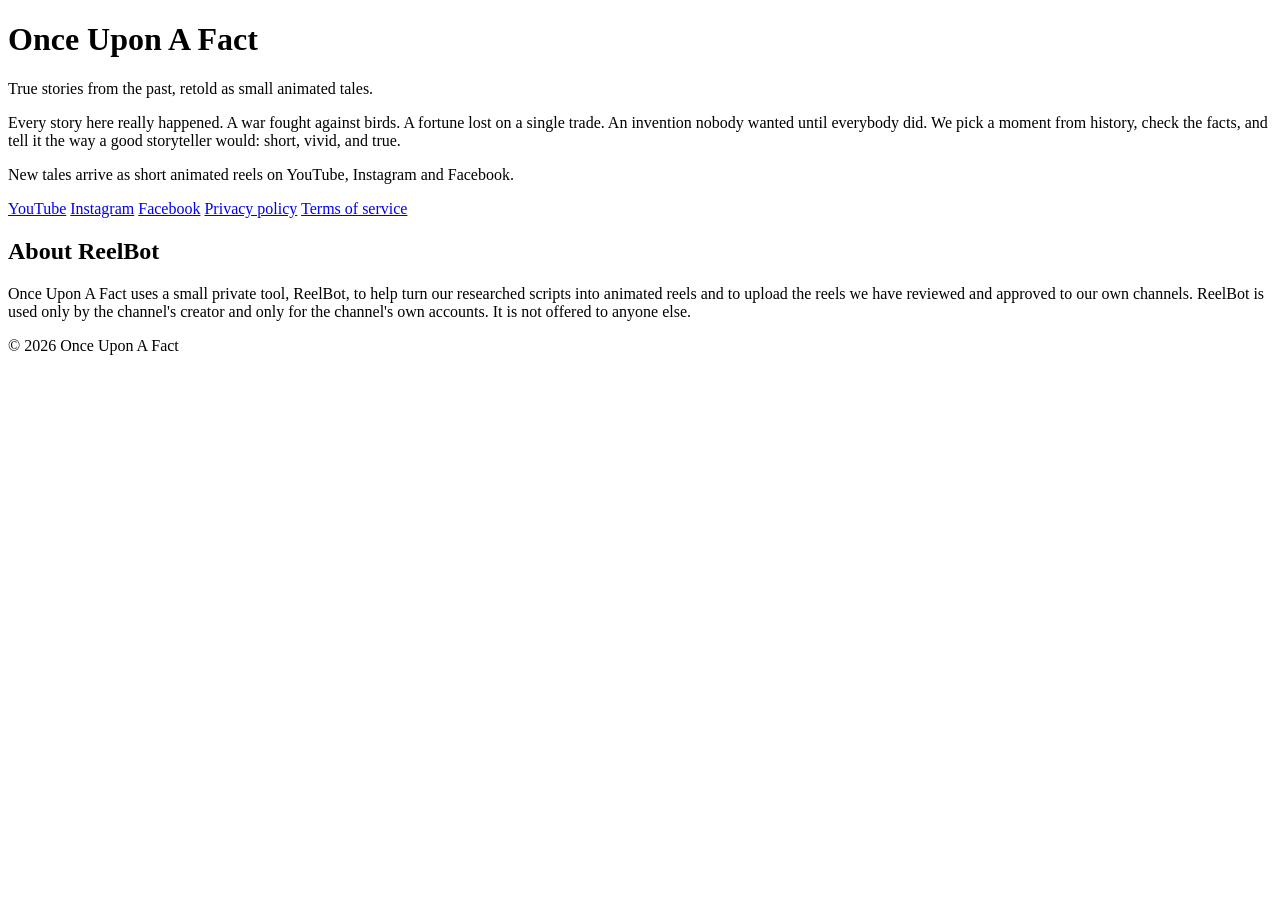
==== index.html @ b7dcbe83 "Create index.html" ====
<!DOCTYPE html>
<html lang="en">
<head>
<meta charset="utf-8">
<meta name="viewport" content="width=device-width, initial-scale=1">
<title>Once Upon A Fact</title>
<meta name="description" content="True stories from the past, retold as small animated tales.">
<link rel="stylesheet" href="style.css">
</head>
<body>
<main>
  <div class="eye" aria-hidden="true"></div>
  <h1>Once Upon A Fact</h1>
  <p class="tagline">True stories from the past, retold as small animated tales.</p>

  <p>Every story here really happened. A war fought against birds. A fortune lost on a single trade. An invention nobody wanted until everybody did. We pick a moment from history, check the facts, and tell it the way a good storyteller would: short, vivid, and true.</p>

  <p>New tales arrive as short animated reels on YouTube, Instagram and Facebook.</p>

  <nav>
    <a href="https://www.youtube.com/channel/UCBsdCJqikA54wJoYpeuyEow">YouTube</a>
    <a href="https://www.instagram.com/onceuponafkt/">Instagram</a>
    <a href="https://www.facebook.com/profile.php?id=61596524797355">Facebook</a>
    <a href="privacy.html">Privacy policy</a>
    <a href="terms.html">Terms of service</a>
  </nav>

  <h2>About ReelBot</h2>
  <p>Once Upon A Fact uses a small private tool, ReelBot, to help turn our researched scripts into animated reels and to upload the reels we have reviewed and approved to our own channels. ReelBot is used only by the channel's creator and only for the channel's own accounts. It is not offered to anyone else.</p>

  <footer>© 2026 Once Upon A Fact</footer>
</main>
</body>
</html>
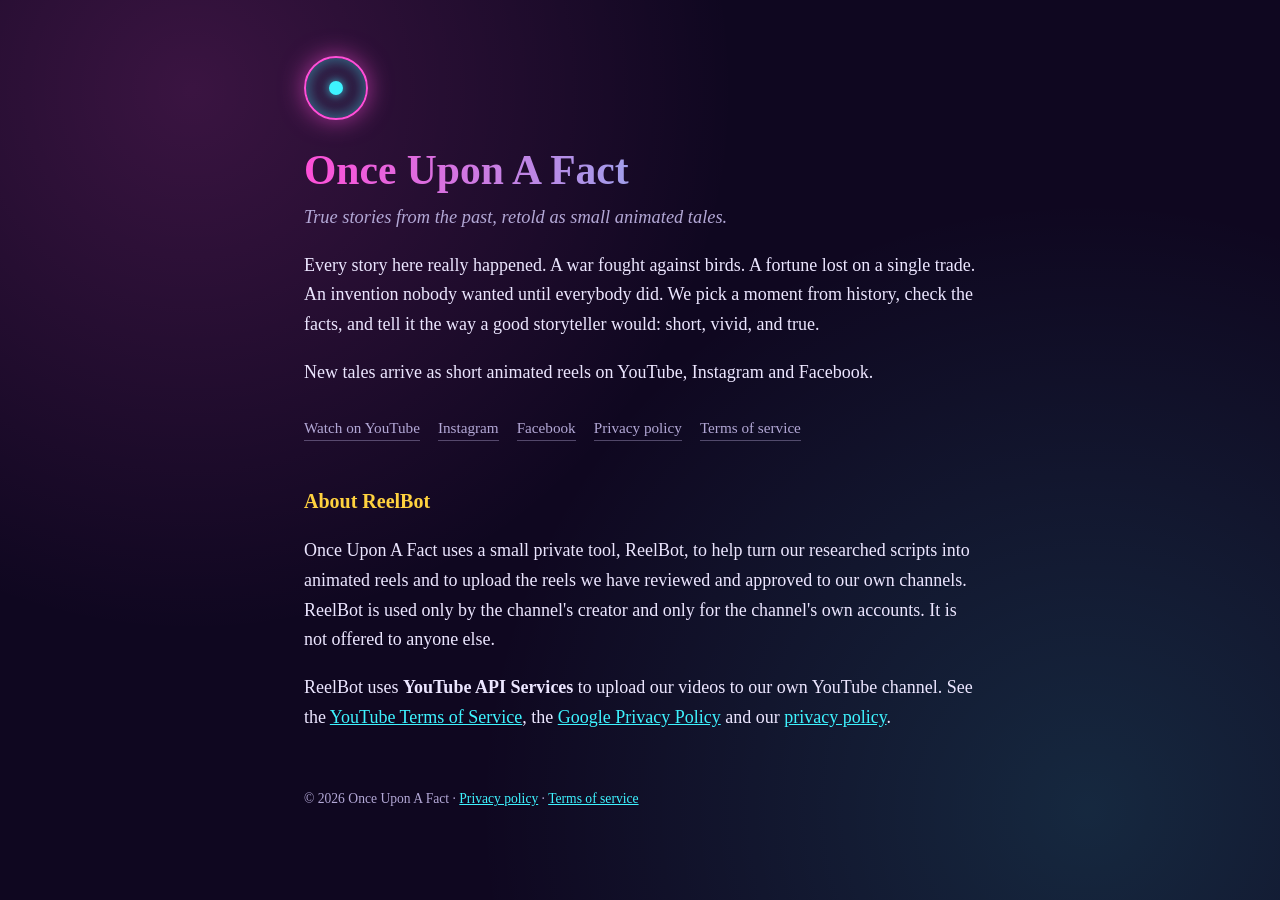
==== commit 3c3fc166: "Update index.html" ====
--- a/index.html
+++ b/index.html
@@ -18,7 +18,7 @@
   <p>New tales arrive as short animated reels on YouTube, Instagram and Facebook.</p>
 
   <nav>
-    <a href="https://www.youtube.com/channel/UCBsdCJqikA54wJoYpeuyEow">YouTube</a>
+    <a href="https://www.youtube.com/channel/UCBsdCJqikA54wJoYpeuyEow">Watch on YouTube</a>
     <a href="https://www.instagram.com/onceuponafkt/">Instagram</a>
     <a href="https://www.facebook.com/profile.php?id=61596524797355">Facebook</a>
     <a href="privacy.html">Privacy policy</a>
@@ -28,7 +28,9 @@
   <h2>About ReelBot</h2>
   <p>Once Upon A Fact uses a small private tool, ReelBot, to help turn our researched scripts into animated reels and to upload the reels we have reviewed and approved to our own channels. ReelBot is used only by the channel's creator and only for the channel's own accounts. It is not offered to anyone else.</p>
 
-  <footer>© 2026 Once Upon A Fact</footer>
+  <p class="yt">ReelBot uses <strong>YouTube API Services</strong> to upload our videos to our own YouTube channel. See the <a href="https://www.youtube.com/t/terms">YouTube Terms of Service</a>, the <a href="https://policies.google.com/privacy">Google Privacy Policy</a> and our <a href="privacy.html">privacy policy</a>.</p>
+
+  <footer>© 2026 Once Upon A Fact · <a href="privacy.html">Privacy policy</a> · <a href="terms.html">Terms of service</a></footer>
 </main>
 </body>
 </html>
--- a/style.css
+++ b/style.css
@@ -0,0 +1,44 @@
+:root {
+  --night: #0f0720;
+  --ink: #ece6ff;
+  --muted: #b3a8d6;
+  --magenta: #ff4fd8;
+  --cyan: #3ef3ff;
+  --gold: #ffd23f;
+}
+* { box-sizing: border-box; }
+body {
+  margin: 0;
+  min-height: 100vh;
+  background:
+    radial-gradient(circle at 15% 10%, rgba(255, 79, 216, 0.18), transparent 40%),
+    radial-gradient(circle at 85% 90%, rgba(62, 243, 255, 0.14), transparent 45%),
+    var(--night);
+  color: var(--ink);
+  font: 18px/1.65 Georgia, "Iowan Old Style", "Times New Roman", serif;
+}
+main { max-width: 720px; margin: 0 auto; padding: 56px 24px 72px; }
+h1 {
+  font-size: 2.6rem;
+  line-height: 1.1;
+  margin: 0 0 8px;
+  background: linear-gradient(90deg, var(--magenta), var(--cyan));
+  -webkit-background-clip: text;
+  background-clip: text;
+  color: transparent;
+}
+h2 { font-size: 1.25rem; margin: 2.2em 0 0.4em; color: var(--gold); }
+p, li { color: var(--ink); }
+.tagline { color: var(--muted); font-style: italic; font-size: 1.15rem; margin-top: 0; }
+a { color: var(--cyan); }
+nav { display: flex; gap: 18px; flex-wrap: wrap; margin: 28px 0 0; font-size: 0.95rem; }
+nav a { color: var(--muted); text-decoration: none; border-bottom: 1px solid rgba(179, 168, 214, 0.4); }
+nav a:hover { color: var(--cyan); }
+.eye {
+  width: 64px; height: 64px; border-radius: 50%;
+  border: 2px solid var(--magenta);
+  box-shadow: 0 0 24px rgba(255, 79, 216, 0.6), inset 0 0 18px rgba(62, 243, 255, 0.5);
+  display: grid; place-items: center; margin-bottom: 28px;
+}
+.eye::after { content: ""; width: 14px; height: 14px; border-radius: 50%; background: var(--cyan); box-shadow: 0 0 12px var(--cyan); }
+footer { margin-top: 56px; color: var(--muted); font-size: 0.85rem; }
